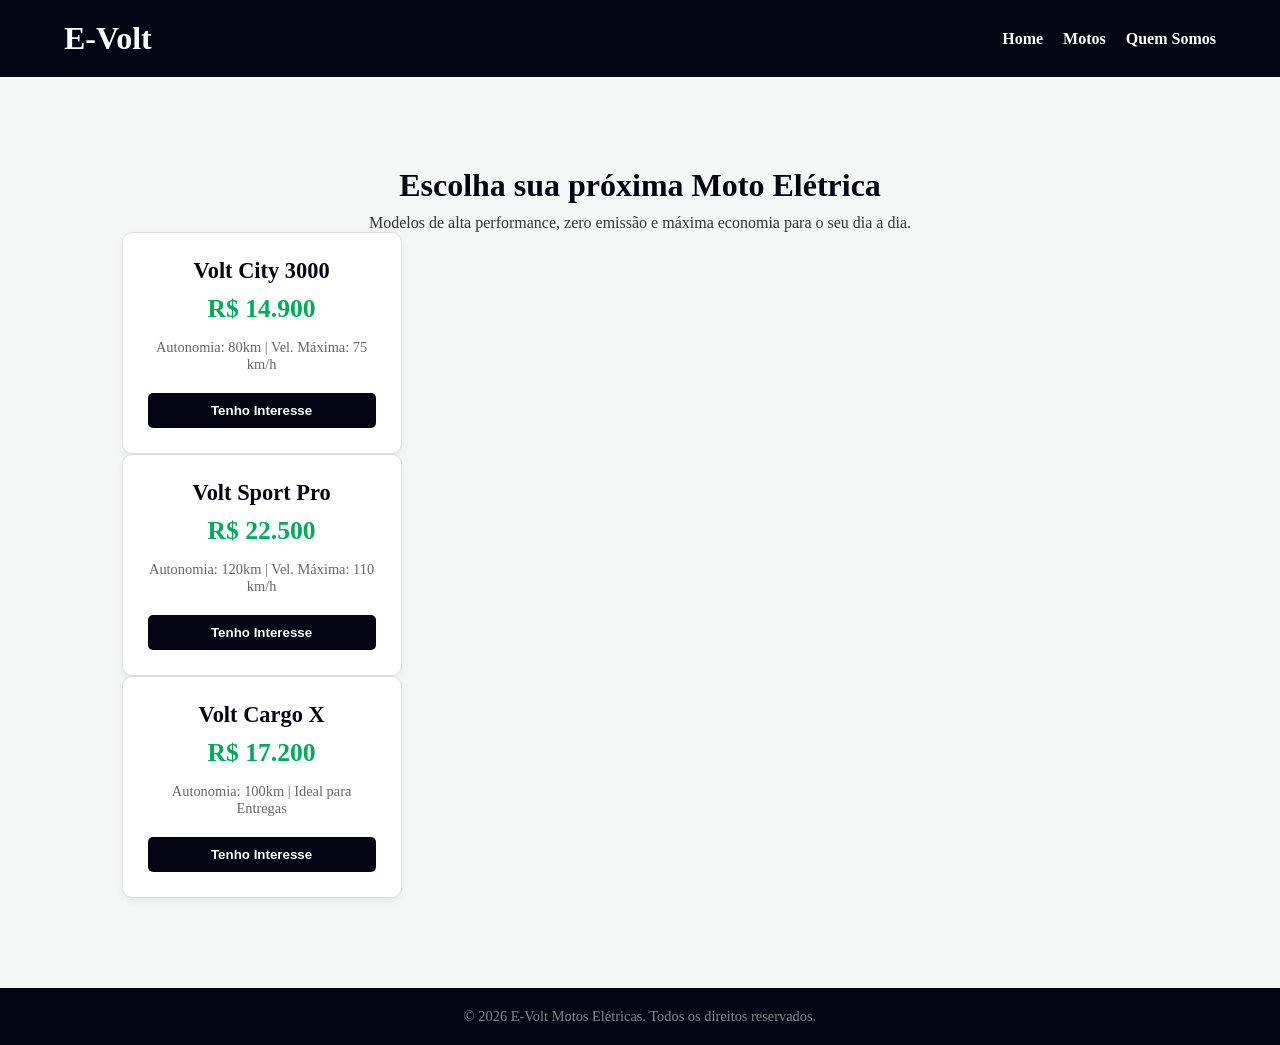
==== pages/loja.html @ fea75691 "feat: criação da pagina da loja com vitrine do produto e estilo dos cards das motos" ====
<!DOCTYPE html>
<html lang="pt-br">
<head>
    <meta charset="UTF-8">
    <meta name="viewport" content="width=device-width, initial-scale=1.0">
    <title>E-Volt - Nossas Motos</title>
    <link rel="stylesheet" href="../src/css/estilo.css">
</head>
<body>

    <header>
        <div class="logo">
            <h1> E-Volt</h1>
        </div>
        <nav>
            <ul>
                <li><a href="../index.html">Home</a></li>
                <li><a href="loja.html">Motos</a></li>
                <li><a href="sobre.html">Quem Somos</a></li>
            </ul>
        </nav>
    </header>

    <main>
        <section class="vitrine">
            <h2>Escolha sua próxima Moto Elétrica</h2>
            <p>Modelos de alta performance, zero emissão e máxima economia para o seu dia a dia.</p>

            <div class="lista=motos">
                <div class="moto-card">
                    <h3>Volt City 3000</h3>
                    <p class="preco">R$ 14.900</p>
                    <p class="detalhes">Autonomia: 80km | Vel. Máxima: 75 km/h</p>
                    <button class="btn-comprar">Tenho Interesse</button>
                </div>

                <div class="moto-card">
                    <h3>Volt Sport Pro</h3>
                    <p class="preco">R$ 22.500</p>
                    <p class="detalhes">Autonomia: 120km | Vel. Máxima: 110 km/h</p>
                    <button class="btn-comprar">Tenho Interesse</button>
                </div>

                <div class="moto-card">
                    <h3>Volt Cargo X</h3>
                    <p class="preco">R$ 17.200</p>
                    <p class="detalhes">Autonomia: 100km | Ideal para Entregas</p>
                    <button class="btn-comprar">Tenho Interesse</button>
                </div>
            </div>
        </section>
    </main>

    <footer>
        <p>&copy; 2026 E-Volt Motos Elétricas. Todos os direitos reservados.</p>
    </footer>
    
</body>
</html>
---- src/css/estilo.css ----
/*seção do cabeçalho*/
:root {
    --cor-fundo-escuro: #040414;
    --cor-detalhes: #0000FF;
    --cor-texto-claro: #ffffff;
    --cor-fundo-site: #f4f7f6;
    --cor-texto-escuro: #333333;
}

* {
    margin: 0;
    padding: 0;
    box-sizing: border-box;
}

body {
    background-color: var(--cor-fundo-site);
    color: var(--cor-texto-escuro);
}

header {
    background-color: var(--cor-fundo-escuro);
    color: var(--cor-texto-claro);
    display: flex;
    justify-content: space-between;
    align-items: center;
    padding: 20px 5%;
}

nav ul {
    list-style: none;
    display: flex;
    gap: 20px;
}

nav ul li a {
    color: var(--cor-texto-claro);
    text-decoration: none;
    font-weight: bold;
    transition: color 0.3;
}

nav ul li a:hover {
    color: var(--cor-neon);
}

main {
    padding: 50px 5%;
    text-align:center;
}

/*seção do banner*/
.banner {
    padding: 60px 20px;
    background: linear-gradient(rgba(0,0,0,0.6), rgba(0,0,0,0.6)), url('../assests/img/banner.jpg') no-repeat center/cover;
    /* fundo escuro para destacar o texto*/
    color: var(--cor-texto-claro);
}

.banner h2 {
    font-size: 2.5rem;
    margin-bottom: 15px;
}

.banner p {
    font-size: 1.2rem;
    margin-bottom: 25px;
    max-width: 600px;
    margin-left: auto;
    margin-right: auto;
}

/*botão de chamada*/
.btn-conhecer {
    display: inline-block;
    background-color: var(--cor-neon);
    color: var(--cor-fundo-escuro);
    padding: 12 px 30px;
    text-decoration: none;
    font-weight: bold;
    border-radius: 5px;
    transition: transform 0.2s, background-color 0.2s;
}

.btn-conhecer:hover {
    transform: scale(1.05);
    background-color: #00cc6a;
}

/*seção de beneficios (cards)*/
.destaques {
    padding: 60px 5%;
    background-color: #fff;
}

.destaques h3 {
    font-size: 2rem;
    margin-bottom: 40px;
}

.cards-beneficios {
    display: flex;
    justify-content: center;
    gap: 30px;
    flex-wrap: wrap; /* Se a tela for pequena, eles quebram de linha sozinhos */
}

.card {
    background-color: var(--cor-fundo-site);
    padding: 30px;
    border-radius: 8px;
    width: 300px;
    text-align: left;
    box-shadow: 0 4px 6px rgba(0,0,0,0.05);
}

.card h4 {
    font-size: 1.3rem;
    margin-bottom: 15px;
    color: var(--cor-fundo-escuro);
}

/* Rodapé */
footer {
    background-color: var(--cor-fundo-escuro);
    color: #888;
    text-align: center;
    padding: 20px;
    font-size: 0.9rem;
}

/* Estilização da Vitrine de Motos */
.vitrine {
    padding: 40px 5%;
}

.vitrine h2 {
    font-size: 2rem;
    margin-bottom: 10px;
    color: var(--cor-fundo-escuro);
}

.lista-motos {
    display: flex;
    justify-content: center;
    gap: 30px;
    flex-wrap: wrap;
    margin-top: 40px;
}

.moto-card {
    background-color: #ffffff;
    border: 1px solid #ddd;
    border-radius: 10px;
    padding: 25px;
    width: 280px;
    text-align: center;
    box-shadow: 0 4px 8px rgba(0,0,0,0.05);
    transition: transform 0.3s;
}

.moto-card:hover {
    transform: translateY(-5px); /* Efeito lindo de subir um pouquinho quando passa o mouse */
    border-color: var(--cor-neon);
}

.moto-card h3 {
    font-size: 1.4rem;
    margin-bottom: 10px;
    color: var(--cor-fundo-escuro);
}

.moto-card .preco {
    font-size: 1.6rem;
    color: #00aa5b;
    font-weight: bold;
    margin-bottom: 15px;
}

.moto-card .detalhes {
    font-size: 0.9rem;
    color: #666;
    margin-bottom: 20px;
}

/* Botão de compra */
.btn-comprar {
    background-color: var(--cor-fundo-escuro);
    color: var(--cor-texto-claro);
    border: none;
    padding: 10px 20px;
    font-weight: bold;
    border-radius: 5px;
    cursor: pointer;
    width: 100%;
    transition: background-color 0.2s;
}

.btn-comprar:hover {
    background-color: var(--cor-neon);
    color: var(--cor-fundo-escuro);
}
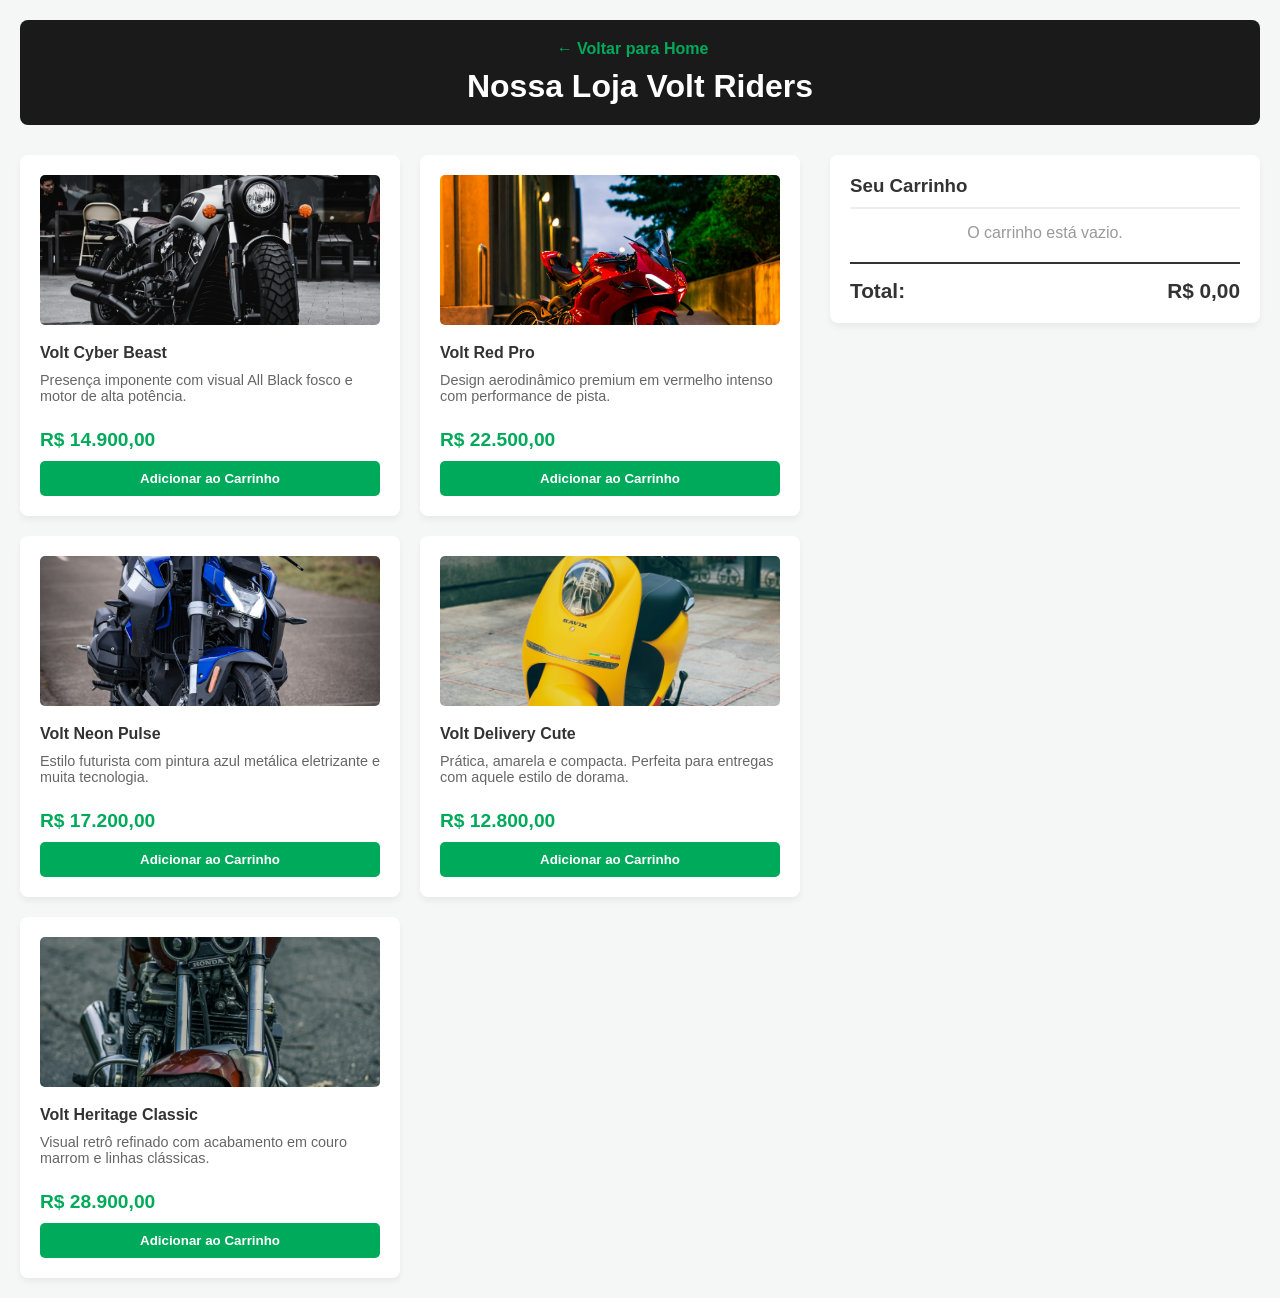
==== commit 2836e279: "feat: Carinho de compra criado com calculo de toal usando reduce" ====
--- a/pages/loja.html
+++ b/pages/loja.html
@@ -1,59 +1,145 @@
 <!DOCTYPE html>
-<html lang="pt-br">
+<html lang="pt-BR">
 <head>
     <meta charset="UTF-8">
     <meta name="viewport" content="width=device-width, initial-scale=1.0">
-    <title>E-Volt - Nossas Motos</title>
-    <link rel="stylesheet" href="../src/css/estilo.css">
+    <title>Volt Riders - Loja</title>
+    <style>
+        * {
+            margin: 0;
+            padding: 0;
+            box-sizing: border-box;
+            font-family: 'Segoe UI', Tahoma, Geneva, Verdana, sans-serif;
+        }
+        body {
+            background-color: #f4f7f6;
+            color: #333;
+            padding: 20px;
+        }
+        header {
+            background-color: #1a1a1a;
+            color: white;
+            padding: 20px;
+            text-align: center;
+            border-radius: 8px;
+            margin-bottom: 30px;
+        }
+        header a {
+            color: #00aa5b;
+            text-decoration: none;
+            font-weight: bold;
+            margin-right: 15px;
+        }
+        .container {
+            display: flex;
+            gap: 30px;
+            flex-wrap: wrap;
+        }
+        .produtos {
+            flex: 2;
+            display: grid;
+            grid-template-columns: repeat(auto-fit, minmax(250px, 1fr));
+            gap: 20px;
+            min-width: 300px;
+        }
+        .card {
+            background: white;
+            padding: 20px;
+            border-radius: 8px;
+            box-shadow: 0 4px 6px rgba(0,0,0,0.05);
+            display: flex;
+            flex-direction: column;
+            justify-content: space-between;
+        }
+        .card img {
+            width: 100%;
+            height: 150px;
+            object-fit: cover;
+            object-position: center;
+            border-radius: 5px;
+            margin-bottom: 15px;
+        }
+        .card h4 { margin-bottom: 10px; }
+        .card p {
+            font-size: 0.9rem;
+            color: #666;
+            margin-bottom: 15px;
+        }
+        .preco {
+            font-weight: bold;
+            color: #00aa5b;
+            font-size: 1.2rem;
+            margin-bottom: 15px;
+        }
+        .btn-add {
+            background-color: #00aa5b;
+            color: white;
+            border: none;
+            padding: 10px;
+            border-radius: 5px;
+            cursor: pointer;
+            font-weight: bold;
+            transition: 0.2s;
+        }
+        .btn-add:hover { background-color: #008848; }
+        
+        /* Estilo do Carrinho */
+        .carrinho {
+            flex: 1;
+            background: white;
+            padding: 20px;
+            border-radius: 8px;
+            box-shadow: 0 4px 6px rgba(0,0,0,0.05);
+            min-width: 280px;
+            height: fit-content;
+        }
+        .carrinho h3 {
+            border-bottom: 2px solid #eee;
+            padding-bottom: 10px;
+            margin-bottom: 15px;
+        }
+        .item-carrinho {
+            display: flex;
+            justify-content: space-between;
+            padding: 10px 0;
+            border-bottom: 1px solid #eee;
+            font-size: 0.95rem;
+        }
+        .total-box {
+            margin-top: 20px;
+            padding-top: 15px;
+            border-top: 2px solid #333;
+            display: flex;
+            justify-content: space-between;
+            font-size: 1.3rem;
+            font-weight: bold;
+        }
+    </style>
 </head>
 <body>
 
     <header>
-        <div class="logo">
-            <h1> E-Volt</h1>
-        </div>
         <nav>
-            <ul>
-                <li><a href="../index.html">Home</a></li>
-                <li><a href="loja.html">Motos</a></li>
-                <li><a href="sobre.html">Quem Somos</a></li>
-            </ul>
+            <a href="../index.html">← Voltar para Home</a>
         </nav>
+        <h1 style="margin-top: 10px;">Nossa Loja Volt Riders</h1>
     </header>
 
-    <main>
-        <section class="vitrine">
-            <h2>Escolha sua próxima Moto Elétrica</h2>
-            <p>Modelos de alta performance, zero emissão e máxima economia para o seu dia a dia.</p>
+    <div class="container">
+        <div class="produtos" id="lista-produtos"></div>
 
-            <div class="lista=motos">
-                <div class="moto-card">
-                    <h3>Volt City 3000</h3>
-                    <p class="preco">R$ 14.900</p>
-                    <p class="detalhes">Autonomia: 80km | Vel. Máxima: 75 km/h</p>
-                    <button class="btn-comprar">Tenho Interesse</button>
-                </div>
+        <div class="carrinho">
+            <h3>Seu Carrinho</h3>
+            <div id="itens-carrinho">
+                <p style="color: #999; text-align: center;">O carrinho está vazio.</p>
+            </div>
+            <div class="total-box">
+                <span>Total:</span>
+                <span id="valor-total">R$ 0,00</span>
+            </div>
+        </div>
+    </div>
 
-                <div class="moto-card">
-                    <h3>Volt Sport Pro</h3>
-                    <p class="preco">R$ 22.500</p>
-                    <p class="detalhes">Autonomia: 120km | Vel. Máxima: 110 km/h</p>
-                    <button class="btn-comprar">Tenho Interesse</button>
-                </div>
-
-                <div class="moto-card">
-                    <h3>Volt Cargo X</h3>
-                    <p class="preco">R$ 17.200</p>
-                    <p class="detalhes">Autonomia: 100km | Ideal para Entregas</p>
-                    <button class="btn-comprar">Tenho Interesse</button>
-                </div>
-            </div>
-        </section>
-    </main>
-
-    <footer>
-        <p>&copy; 2026 E-Volt Motos Elétricas. Todos os direitos reservados.</p>
-    </footer>
-    
+    <script src="../src/js/script.js"></script>
 </body>
 </html>
